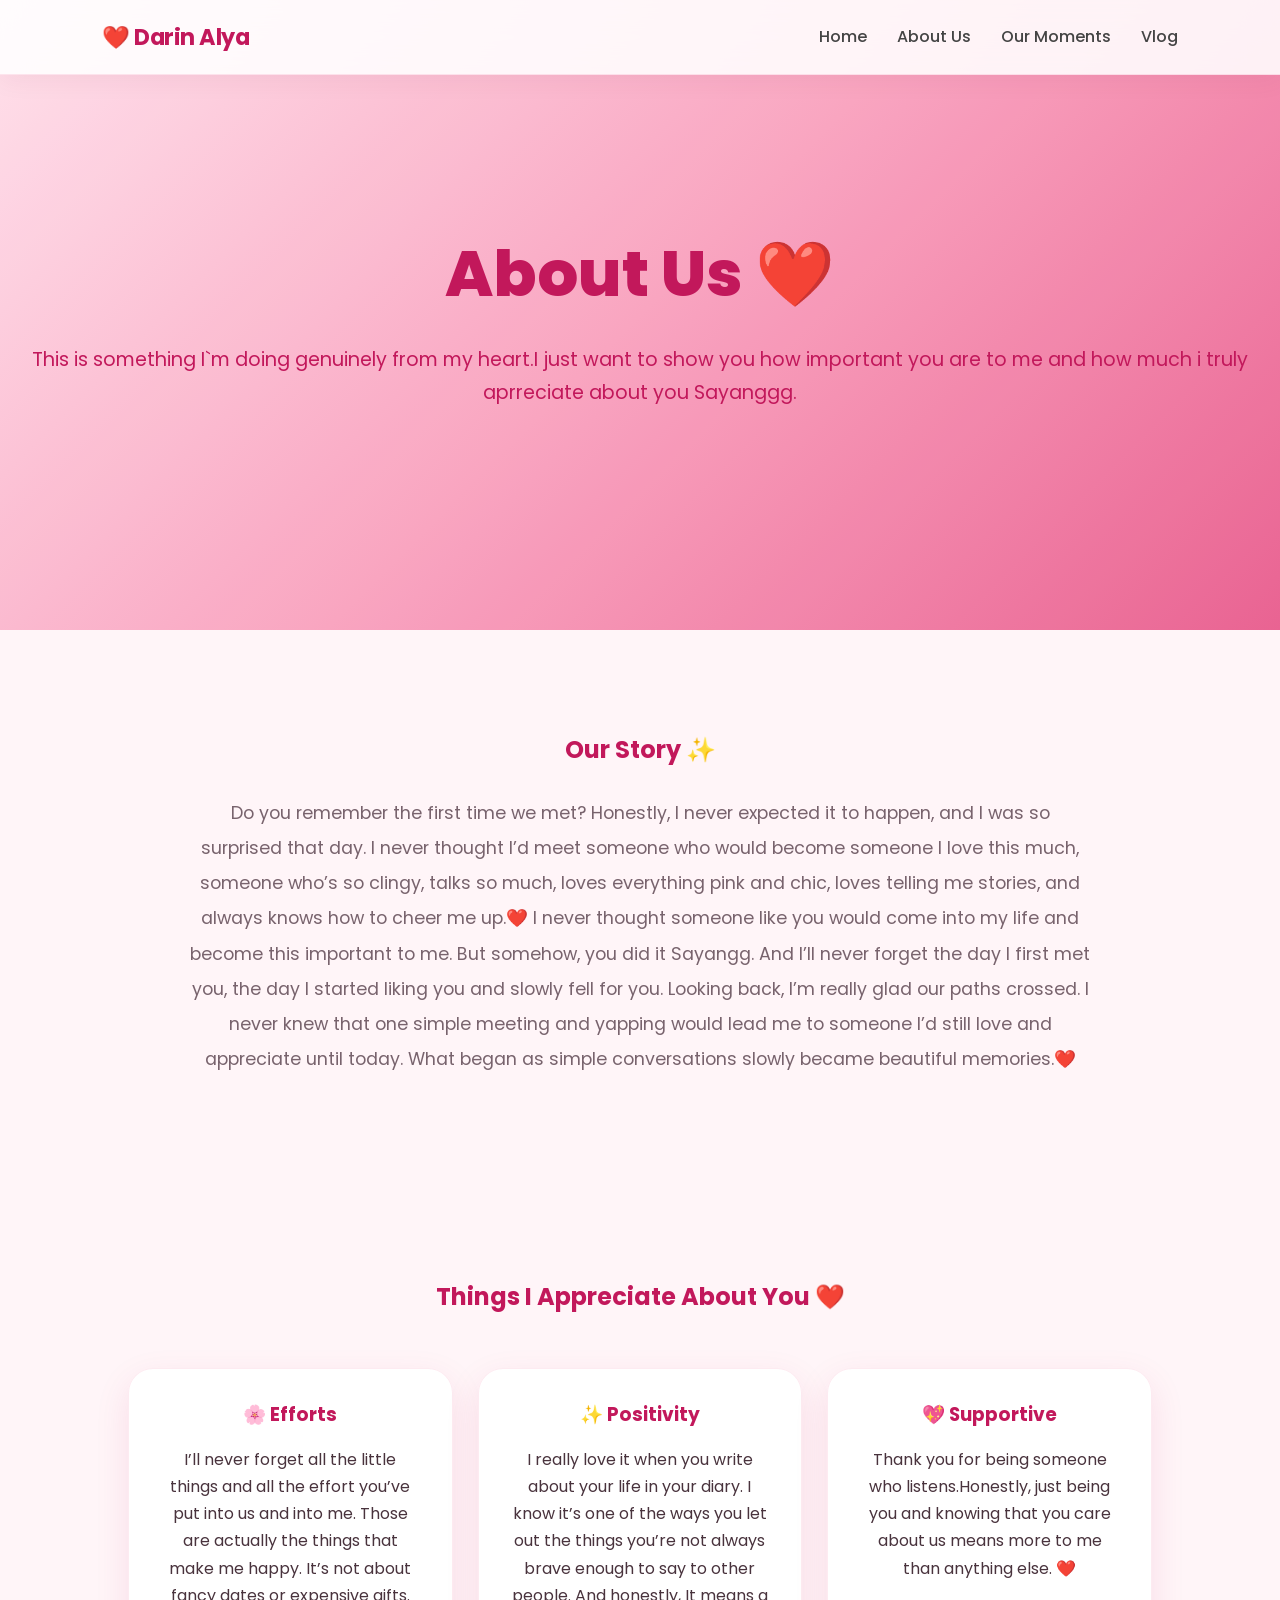
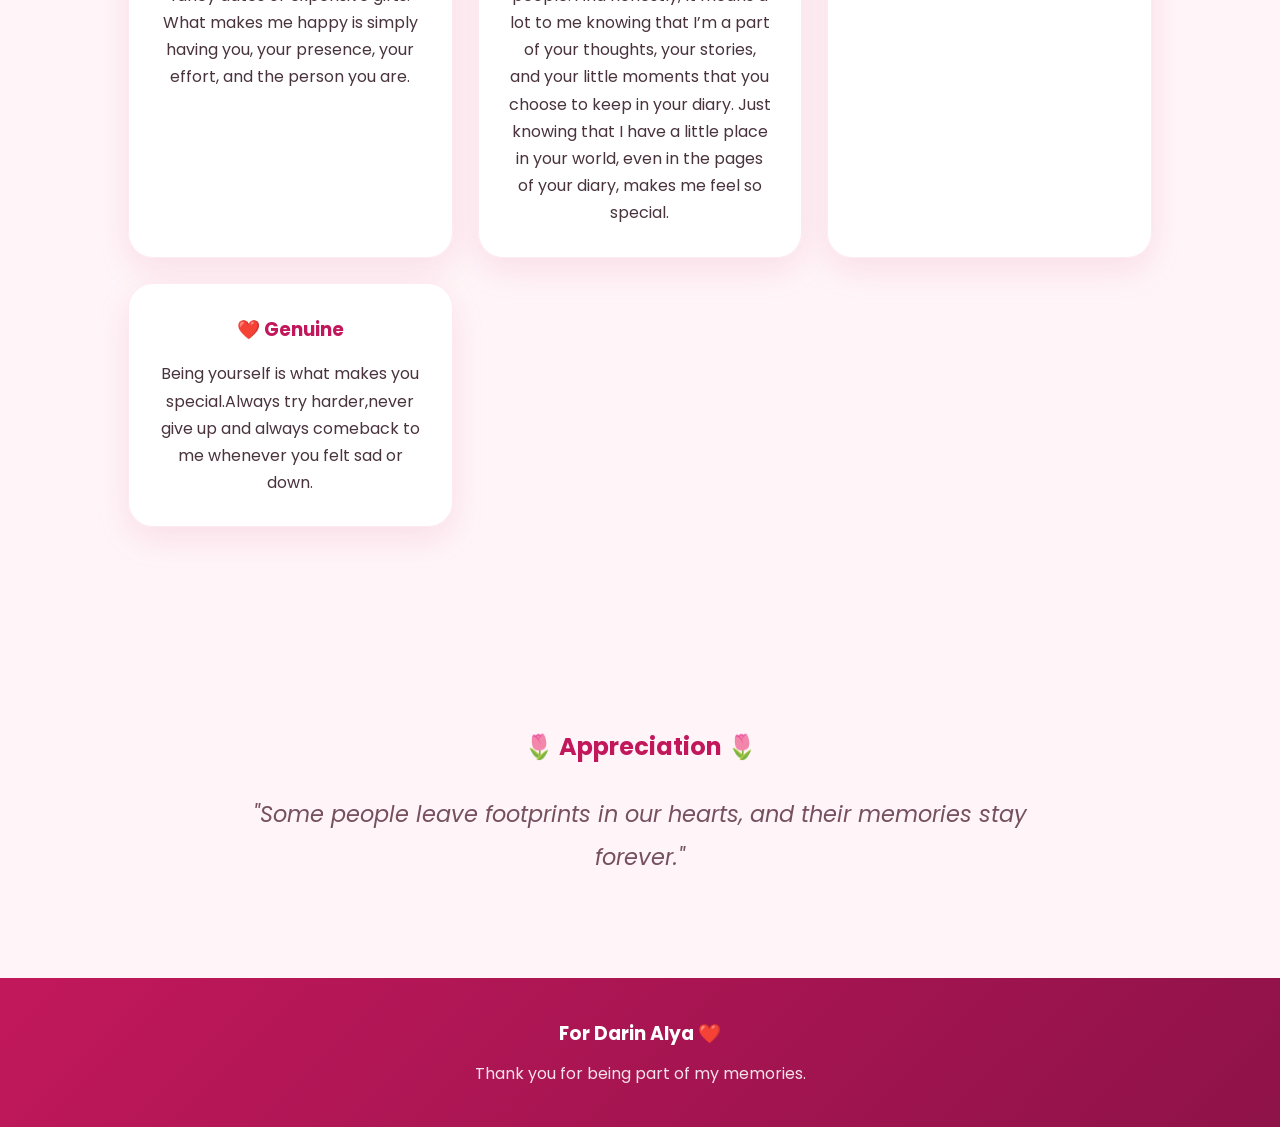
==== AboutUS.html @ a21a1df7 "Add files via upload" ====
<!DOCTYPE html>
<html lang="en">

<head>
    <meta charset="UTF-8">
    <meta name="viewport" content="width=device-width, initial-scale=1.0">

    <title>About Us ❤️</title>

    <link href="https://fonts.googleapis.com/css2?family=Poppins:wght@300;400;500;600;700&display=swap"
        rel="stylesheet">

    <link rel="stylesheet" href="CSS/styleD.css">
</head>

<body>

    <!-- Floating Hearts -->
    <div class="hearts-container"></div>

    <!-- Navbar -->
    <nav class="navbar">

        <div class="logo">
            ❤️ Darin Alya
        </div>

        <ul class="nav-links" id="navLinks">
            <li><a href="IndexD.html">Home</a></li>
            <li><a href="AboutUS.html">About Us</a></li>
            <li><a href="OurMoments.html">Our Moments</a></li>
            <li><a href="Vlog.html">Vlog</a></li>
        </ul>

        <div class="hamburger" id="hamburger">
            ☰
        </div>

    </nav>

    <!-- Hero -->

    <section class="about-hero">

        <div class="about-overlay"></div>

        <div class="about-content">

            <h1 id="aboutTitle"></h1>

            <p>
                This is something I`m doing genuinely from my heart.I just want to show you how important you are to me and how much i truly aprreciate about you Sayanggg.
            </p>

        </div>

    </section>

    <!-- Story -->

    <section class="about-story reveal">

        <h2>Our Story ✨</h2>

        <p>
            Do you remember the first time we met? Honestly, I never expected it to happen, and I was so surprised that day. I never thought I’d meet someone who would become someone I love this much, someone who’s so clingy, talks so much, loves everything pink and chic, loves telling me stories, and always knows how to cheer me up.❤️

            I never thought someone like you would come into my life and become this important to me. But somehow, you did it Sayangg. And I’ll never forget the day I first met you, the day I started liking you and slowly fell for you.

            Looking back, I’m really glad our paths crossed. I never knew that one simple meeting and yapping would lead me to someone I’d still love and appreciate until today. 
            What began as simple conversations slowly became beautiful memories.❤️

        </p>

    </section>

    <!-- Appreciation Cards -->

    <section class="qualities reveal">

        <h2>Things I Appreciate About You ❤️</h2>

        <div class="qualities-grid">

            <div class="quality-card">
                <h3>🌸 Efforts</h3>
                <p>
                    I’ll never forget all the little things and all the effort you’ve put into us and into me. Those are actually the things that make me happy. It’s not about fancy dates or expensive gifts. What makes me happy is simply having you, your presence, your effort, and the person you are.
                </p>
            </div>

            <div class="quality-card">
                <h3>✨ Positivity</h3>
                <p>
                    I really love it when you write about your life in your diary. I know it’s one of the ways you let out the things you’re not always brave enough to say to other people. And honestly, 
                    It means a lot to me knowing that I’m a part of your thoughts, your stories, and your little moments that you choose to keep in your diary. Just knowing that I have a little place in your world, even in the pages of your diary, makes me feel so special.

                </p>
            </div>

            <div class="quality-card">
                <h3>💖 Supportive</h3>
                <p>
                    Thank you for being someone who listens.Honestly, just being you and knowing that you care about us means more to me than anything else. ❤️
                </p>
            </div>

            <div class="quality-card">
                <h3>❤️ Genuine</h3>
                <p>
                    Being yourself is what makes you special.Always try harder,never give up and always comeback to me whenever you felt sad or down.
                </p>
            </div>

        </div>

    </section>

    <!-- Quote -->

    <section class="quote-section reveal">

        <h2>🌷 Appreciation 🌷</h2>

        <blockquote>
            "Some people leave footprints in our hearts,
            and their memories stay forever."
        </blockquote>

    </section>

    <!-- Footer -->

    <footer>

        <h3>For Darin Alya ❤️</h3>

        <p>
            Thank you for being part of my memories.
        </p>

    </footer>

    <script src="Javascript/script.js"></script>

</body>

</html>
---- CSS/styleD.css ----
/* ==========================
   GOOGLE FONT
========================== */
@import url('https://fonts.googleapis.com/css2?family=Poppins:wght@300;400;500;600;700;800&display=swap');

/* ==========================
   RESET
========================== */
*{
    margin:0;
    padding:0;
    box-sizing:border-box;
    font-family:'Poppins',sans-serif;
}

html{
    scroll-behavior:smooth;
}

body{
    background:#fff8fb;
    color:#444;
    overflow-x:hidden;
}

/* ==========================
   FLOATING HEARTS
========================== */
.hearts-container{
    position:fixed;
    width:100%;
    height:100%;
    top:0;
    left:0;
    pointer-events:none;
    z-index:1;
}

.heart{
    position:absolute;
    color:#ff7aa2;
    animation:floatHeart linear forwards;
    opacity:.8;
}

@keyframes floatHeart{
    from{
        transform:translateY(100vh) scale(.8);
        opacity:1;
    }

    to{
        transform:translateY(-120px) scale(1.5);
        opacity:0;
    }
}

/* ==========================
   NAVBAR
========================== */
.navbar{
    position:fixed;
    top:0;
    left:0;
    width:100%;
    z-index:1000;

    display:flex;
    justify-content:space-between;
    align-items:center;

    padding:18px 8%;

    background:rgba(255,255,255,.2);
    backdrop-filter:blur(15px);
    border-bottom:1px solid rgba(255,255,255,.3);
}

.logo{
    font-size:1.4rem;
    font-weight:700;
    color:#ff4f81;
}

.nav-links{
    display:flex;
    list-style:none;
    gap:30px;
}

.nav-links a{
    text-decoration:none;
    color:#444;
    font-weight:500;
    transition:.3s;
}

.nav-links a:hover{
    color:#ff4f81;
}

.hamburger{
    display:none;
    font-size:1.8rem;
    cursor:pointer;
}

/* ==========================
   HERO SECTION
========================== */
.hero{
    height:100vh;

    background:
    linear-gradient(
        135deg,
        #fff0f5,
        #ffd6e5,
        #ffc2d6,
        #ffb3c9
    );

    display:flex;
    justify-content:center;
    align-items:center;

    text-align:center;
    position:relative;
}

.hero-overlay{
    position:absolute;
    width:100%;
    height:100%;
    background:rgba(255,255,255,.05);
}

.hero-content{
    position:relative;
    z-index:10;
    max-width:800px;
    padding:20px;
}

.hero-content h1{
    color:#ff4f81;
    text-shadow:none;
}

.hero-content p{
    color:#555;
}

.hero-buttons{
    margin-top:35px;
}

/* ==========================
   BUTTONS
========================== */
.btn{
    display:inline-block;

    padding:14px 32px;
    margin:10px;

    border:none;
    border-radius:50px;

    background:#ff4f81;
    color:white;

    text-decoration:none;
    cursor:pointer;

    transition:.3s;
}

.btn:hover{
    transform:translateY(-5px);
    box-shadow:0 10px 25px rgba(255,79,129,.4);
}

.btn-secondary{
    background:white;
    color:#ff4f81;
}

/* ==========================
   SECTION
========================== */
.section{
    padding:100px 10%;
    text-align:center;
}

.container{
    max-width:900px;
    margin:auto;
}

.section h2{
    color:#ff4f81;
    margin-bottom:20px;
    font-size:2.5rem;
}

.section-text{
    font-size:1.1rem;
    line-height:2;
}

/* ==========================
   MEMORY CARD
========================== */
.memory-section{
    padding:60px 10%;
}

.memory-card{
    background:white;

    border-radius:30px;

    overflow:hidden;

    display:grid;
    grid-template-columns:1fr 1fr;

    box-shadow:0 15px 40px rgba(0,0,0,.08);
}

.memory-card img{
    width:100%;
    height:100%;
    object-fit:cover;
}

.memory-content{
    padding:50px;
    display:flex;
    flex-direction:column;
    justify-content:center;
}

.memory-content h2{
    color:#ff4f81;
    margin-bottom:20px;
}

.memory-content p{
    line-height:1.9;
}

/* ==========================
   QUOTE SECTION
========================== */
.quote-section{
    padding:100px 10%;
    text-align:center;
}

.quote-section h2{
    color:#ff4f81;
    margin-bottom:25px;
}

.quote-section blockquote{
    max-width:800px;
    margin:auto;

    font-size:1.4rem;
    line-height:1.8;

    color:#666;
    font-style:italic;
}

/* ==========================
   FOOTER
========================== */
footer{
    background:#ff4f81;
    color:white;
    text-align:center;
    padding:40px 20px;
}

footer h3{
    margin-bottom:10px;
}

/* ==========================
   MODAL LETTER
========================== */
.modal{
    position:fixed;
    top:0;
    left:0;

    width:100%;
    height:100%;

    display:none;
    justify-content:center;
    align-items:center;

    background:rgba(0,0,0,.6);

    z-index:5000;
}

.modal-content{
    background:white;

    width:90%;
    max-width:650px;

    padding:40px;

    border-radius:25px;

    position:relative;

    animation:popup .4s ease;
}

@keyframes popup{
    from{
        transform:scale(.7);
        opacity:0;
    }

    to{
        transform:scale(1);
        opacity:1;
    }
}

.modal-content h2{
    color:#ff4f81;
    margin-bottom:20px;
}

.modal-content p{
    line-height:2;
}

.close-btn{
    position:absolute;
    top:15px;
    right:20px;

    font-size:2rem;
    cursor:pointer;
}

/* ==========================
   REVEAL ANIMATION
========================== */
.reveal.active{
    opacity:1;
    transform:translateY(0);
}

/* ==========================
   FADE IN HERO
========================== */
.fade-in{
    animation:fadeUp 1s ease forwards;
}

.delay-1{
    animation-delay:.3s;
}

.delay-2{
    animation-delay:.6s;
}

@keyframes fadeUp{

    from{
        opacity:0;
        transform:translateY(30px);
    }

    to{
        opacity:1;
        transform:translateY(0);
    }
}

/* ==========================
   MOBILE
========================== */
@media(max-width:768px){

    .hamburger{
        display:block;
    }

    .nav-links{
        position:absolute;
        top:80px;
        right:0;

        width:250px;

        flex-direction:column;

        background:white;

        padding:25px;

        display:none;

        box-shadow:0 10px 30px rgba(0,0,0,.1);
    }

    .nav-links.active{
        display:flex;
    }

    .hero-content h1{
        font-size:2.8rem;
    }

    .hero-content p{
        font-size:1rem;
    }

    .memory-card{
        grid-template-columns:1fr;
    }

    .memory-content{
        padding:30px;
    }

    .section{
        padding:80px 8%;
    }

    .quote-section blockquote{
        font-size:1.1rem;
    }

    .btn{
        width:100%;
        max-width:280px;
    }
}

/* ==========================
   ABOUT PAGE
========================== */

.about-hero{
    height:70vh;

    background:
    linear-gradient(
        135deg,
        #ffd6e5,
        #ffc2d6,
        #ffb3c9
    );

    display:flex;
    justify-content:center;
    align-items:center;

    text-align:center;

    position:relative;
}

.about-overlay{

    position:absolute;
    width:100%;
    height:100%;

    background:rgba(255,255,255,.05);
}

.about-content{
    position:relative;
    z-index:10;
    color:#ff4f81;
    padding:20px;
}

.about-content h1{

    font-size:4rem;
    margin-bottom:15px;
}

.about-content p{

    font-size:1.2rem;
}

.about-story{

    padding:100px 10%;
    text-align:center;
}

.about-story h2{

    color:#ff4f81;
    margin-bottom:25px;
}

.about-story p{

    max-width:900px;
    margin:auto;

    line-height:2;
    font-size:1.1rem;
}

.qualities{

    padding:100px 10%;
    text-align:center;
}

.qualities h2{

    color:#ff4f81;
    margin-bottom:50px;
}

.qualities-grid{

    display:grid;

    grid-template-columns:
    repeat(auto-fit,minmax(250px,1fr));

    gap:25px;
}

.quality-card{

    background:white;

    padding:30px;

    border-radius:25px;

    box-shadow:
    0 15px 35px rgba(0,0,0,.08);

    transition:.3s;
}

.quality-card:hover{

    transform:translateY(-10px);
}

.quality-card h3{

    color:#ff4f81;
    margin-bottom:15px;
}

@media(max-width:768px){

    .about-content h1{
        font-size:2.7rem;
    }

    .about-content p{
        font-size:1rem;
    }
}

/* ==========================
   OUR MOMENTS PAGE
========================== */

.moments-hero{
    height:70vh;

    background:
    linear-gradient(
        135deg,
        #ffe4ee,
        #ffd6e5,
        #ffc2d6
    );

    display:flex;
    justify-content:center;
    align-items:center;

    text-align:center;

    position:relative;
}

.moments-overlay{

    position:absolute;

    width:100%;
    height:100%;
}

.moments-content{
    color:#ff4f81;
}   

.moments-content h1{

    font-size:4rem;
    margin-bottom:15px;
}

.moments-content p{

    font-size:1.2rem;
}

.moments-section{

    padding:100px 10%;
}

.moments-section h2{

    text-align:center;

    color:#ff4f81;

    margin-bottom:50px;
}

.moments-grid{

    display:grid;

    grid-template-columns:
    repeat(auto-fit,minmax(320px,1fr));

    gap:30px;
}

.moment-card{

    background:white;

    border-radius:25px;

    overflow:hidden;

    box-shadow:
    0 15px 35px rgba(0,0,0,.08);

    transition:.4s;
}

.moment-card:hover{

    transform:translateY(-12px);
}

.moment-card img{

    width:100%;
    height:320px;

    object-fit:cover;

    cursor:pointer;
}

.moment-info{

    padding:25px;
}

.moment-info h3{

    color:#ff4f81;
    margin-bottom:10px;
}

.moment-info p{

    line-height:1.7;
}

/* ==========================
   LIGHTBOX
========================== */

.lightbox{

    display:none;

    position:fixed;

    top:0;
    left:0;

    width:100%;
    height:100%;

    background:
    rgba(0,0,0,.9);

    justify-content:center;
    align-items:center;

    z-index:9999;
}

.lightbox img{

    max-width:90%;
    max-height:85%;

    border-radius:20px;
}

.close-lightbox{

    position:absolute;

    top:20px;
    right:35px;

    color:white;

    font-size:3rem;

    cursor:pointer;
}

/* MOBILE */

@media(max-width:768px){

    .moments-content h1{

        font-size:2.7rem;
    }

    .moments-content p{

        font-size:1rem;
    }

    .moment-card img{

        height:250px;
    }
}

.timeline-box{
    opacity:0;
    transform:translateY(40px);
}

/* ==========================
   VLOG PAGE
========================== */

.vlog-hero{
    height:70vh;
    display:flex;
    justify-content:center;
    align-items:center;
    text-align:center;

    background:linear-gradient(
        135deg,
        #ffe4ee,
        #ffd6e5,
        #ffc2d6
    );

    position:relative;
}

.vlog-content h1{
    font-size:4rem;
    color:#ff4f81;
}

.vlog-content p{
    font-size:1.2rem;
    color:#444;
}

/* SECTION */
.vlog-section{
    padding:100px 10%;
    text-align:center;
}

.vlog-section h2{
    color:#ff4f81;
    margin-bottom:50px;
}

/* GRID */
.vlog-grid{
    display:grid;
    grid-template-columns:repeat(auto-fit,minmax(300px,1fr));
    gap:30px;
}

/* CARD */
.vlog-card{
    background:white;
    border-radius:25px;
    overflow:hidden;
    box-shadow:0 15px 35px rgba(0,0,0,.08);
    transition:0.3s;
}

.vlog-card:hover{
    transform:translateY(-10px);
}

/* VIDEO */
.video-box video{
    width:100%;
    height:220px;
    object-fit:cover;
    display:block;
}

/* TEXT */
.vlog-card h3{
    color:#ff4f81;
    margin:15px 0 10px;
}

.vlog-card p{
    padding:0 15px 20px;
    color:#555;
    line-height:1.6;
}

/* QUOTE */
.vlog-quote{
    padding:80px 10%;
    text-align:center;
}

.vlog-quote blockquote{
    font-size:1.5rem;
    color:#666;
    font-style:italic;
    max-width:800px;
    margin:auto;
}

/* MOBILE */
@media(max-width:768px){

    .vlog-content h1{
        font-size:2.7rem;
    }

    .vlog-content p{
        font-size:1rem;
    }

    .video-box video{
        height:180px;
    }
}

/* REVEAL ANIMATION */

.reveal{
    opacity:0;
    transform:translateY(40px);
    transition:all .8s ease;
}

.reveal.active{
    opacity:1;
    transform:translateY(0);
}

/* CARD HOVER */

.moment-card,
.quality-card,
.vlog-card{

    transition:0.4s;
}

.moment-card:hover,
.quality-card:hover,
.vlog-card:hover{

    transform:translateY(-10px);

    box-shadow:
    0 15px 40px rgba(0,0,0,.15);
}


/* Video cards */
.video-card {
    width: 100%;
    max-width: 320px;
    margin: 0 auto;
    border-radius: 24px;
    overflow: hidden;
    background: white;
    box-shadow: 0 8px 25px rgba(0, 0, 0, 0.08);
}

/* Portrait video ratio 9:16 */
.video-card video {
    display: block;
    width: 100%;
    aspect-ratio: 9 / 16;
    height: auto;
    object-fit: cover;
}

/* Video card description */
.video-card .video-info {
    padding: 20px 14px;
    text-align: center;
}

/* Display two cards side by side */
.video-container {
    display: grid;
    grid-template-columns: repeat(2, minmax(0, 1fr));
    gap: 24px;
    max-width: 750px;
    margin: 0 auto;
}

/* Mobile responsive */
@media (max-width: 600px) {
    .video-container {
        grid-template-columns: 1fr;
        max-width: 320px;
    }
}


/* ==========================================
   DARIN ALYA — DEEP PINK DESIGN UPGRADE
========================================== */

:root {
    --pink-dark: #c2185b;
    --pink-main: #e83e78;
    --pink-hover: #ad1457;
    --pink-medium: #f477a1;
    --pink-light: #ffe0eb;
    --pink-bg: #fff5f8;
    --pink-white: #ffffff;
    --text-dark: #49333d;
    --text-muted: #78636d;

    --shadow-soft: 0 12px 35px rgba(194, 24, 91, 0.10);
    --shadow-hover: 0 18px 42px rgba(194, 24, 91, 0.18);
}

html {
    scroll-behavior: smooth;
    scroll-padding-top: 90px;
}

body {
    background: var(--pink-bg);
    color: var(--text-dark);
    line-height: 1.7;
}

/* NAVBAR */

.navbar {
    background: rgba(255, 255, 255, 0.88);
    backdrop-filter: blur(16px);
    -webkit-backdrop-filter: blur(16px);
    border-bottom: 1px solid rgba(232, 62, 120, 0.12);
    box-shadow: 0 5px 24px rgba(100, 20, 55, 0.06);
    transition: background 0.3s ease;
}

.logo {
    color: var(--pink-dark);
    letter-spacing: -0.5px;
}

.nav-links a {
    position: relative;
    transition: color 0.25s ease;
}

.nav-links a:hover {
    color: var(--pink-dark);
}

.nav-links a::after {
    content: "";
    position: absolute;
    left: 0;
    bottom: -7px;
    width: 0;
    height: 2px;
    border-radius: 10px;
    background: var(--pink-main);
    transition: width 0.3s ease;
}

.nav-links a:hover::after {
    width: 100%;
}

.hamburger {
    color: var(--pink-dark);
    transition: transform 0.25s ease;
}

.hamburger:hover {
    transform: scale(1.08);
}

/* HERO */

.hero {
    min-height: 100vh;
    background:
        radial-gradient(
            circle at 15% 20%,
            rgba(255, 177, 204, 0.42),
            transparent 38%
        ),
        linear-gradient(
            135deg,
            #fff0f5 0%,
            #ffc5d9 48%,
            #f18aad 100%
        );
}

.hero-content h1 {
    color: var(--pink-dark);
    font-weight: 800;
    letter-spacing: -1.5px;
    line-height: 1.2;
}

.hero-content p {
    color: var(--text-muted);
    line-height: 1.9;
}

/* BUTTONS */

.btn {
    background: linear-gradient(
        135deg,
        var(--pink-main),
        var(--pink-dark)
    );
    color: white;
    border: 1px solid transparent;
    box-shadow: 0 7px 18px rgba(194, 24, 91, 0.18);
    font-weight: 600;
    transition:
        transform 0.3s ease,
        box-shadow 0.3s ease,
        background 0.3s ease;
}

.btn:hover {
    background: linear-gradient(
        135deg,
        var(--pink-dark),
        var(--pink-hover)
    );
    transform: translateY(-4px);
    box-shadow: 0 12px 25px rgba(194, 24, 91, 0.25);
}

.btn-secondary {
    background: white;
    color: var(--pink-dark);
    border-color: #f4a4c0;
}

.btn-secondary:hover {
    color: white;
}

/* SECTION HEADINGS */

.section h2,
.quote-section h2,
.about-story h2,
.qualities h2,
.vlog-section h2 {
    color: var(--pink-dark);
    font-weight: 700;
}

.section-text,
.about-story p {
    color: var(--text-muted);
}

/* MEMORY CARDS */

.memory-card,
.moment-card,
.quality-card,
.vlog-card {
    background: rgba(255, 255, 255, 0.96);
    border: 1px solid rgba(232, 62, 120, 0.10);
    border-radius: 25px;
    box-shadow: var(--shadow-soft);
    transition:
        transform 0.35s ease,
        box-shadow 0.35s ease;
}

.memory-card:hover,
.moment-card:hover,
.quality-card:hover,
.vlog-card:hover {
    transform: translateY(-7px);
    box-shadow: var(--shadow-hover);
}

.memory-content h2,
.moment-card h3,
.quality-card h3,
.vlog-card h3 {
    color: var(--pink-dark);
}

/* VIDEO CARDS */

.video-box video {
    display: block;
    width: 100%;
    aspect-ratio: 9 / 16;
    height: auto;
    object-fit: cover;
    background: #f8d5e2;
}

.vlog-card {
    overflow: hidden;
}

.vlog-card p {
    color: var(--text-muted);
}

/* QUOTE */

.quote-section blockquote,
.vlog-quote blockquote {
    color: #76505f;
    font-style: italic;
    line-height: 1.9;
}

/* ABOUT PAGE */

.about-hero {
    background: linear-gradient(
        135deg,
        #ffe0eb,
        #f9a0bd,
        #e85b8c
    );
}

.about-content {
    color: var(--pink-dark);
}

.about-content h1 {
    font-weight: 800;
}

/* FOOTER */

footer {
    background: linear-gradient(
        135deg,
        #c2185b,
        #8e1248
    );
    color: white;
}

footer p {
    color: rgba(255, 255, 255, 0.88);
}

/* MODAL */

.modal {
    background: rgba(65, 15, 38, 0.58);
    backdrop-filter: blur(5px);
    -webkit-backdrop-filter: blur(5px);
    padding: 20px;
}

.modal-content {
    background: #fffafd;
    border: 1px solid rgba(232, 62, 120, 0.16);
    box-shadow: 0 20px 65px rgba(70, 10, 38, 0.22);
}

.modal-content h2,
.close-btn {
    color: var(--pink-dark);
}

/* FLOATING HEARTS */

.heart {
    color: var(--pink-main);
    opacity: 0.55;
}

/* SCROLL REVEAL */

.reveal {
    opacity: 0;
    transform: translateY(24px);
    transition:
        opacity 0.7s ease,
        transform 0.7s ease;
}

.reveal.active {
    opacity: 1;
    transform: translateY(0);
}

/* RESPONSIVE DESIGN */

@media (max-width: 768px) {
    .navbar {
        padding: 16px 6%;
    }

    .nav-links {
        background: rgba(255, 250, 252, 0.98);
        border: 1px solid rgba(232, 62, 120, 0.12);
        border-radius: 0 0 0 20px;
        box-shadow: var(--shadow-hover);
        gap: 22px;
    }

    .nav-links a::after {
        display: none;
    }

    .hero {
        min-height: 90vh;
        height: auto;
        padding: 100px 5% 70px;
    }

    .hero-content h1 {
        font-size: clamp(2.2rem, 8vw, 3rem);
    }

    .section,
    .about-story,
    .qualities,
    .vlog-section,
    .quote-section {
        padding: 65px 6%;
    }

    .memory-card {
        grid-template-columns: 1fr;
    }

    .memory-content {
        padding: 28px;
    }

    .video-box video {
        aspect-ratio: 9 / 16;
        height: auto;
    }

    .modal-content {
        padding: 30px 22px;
    }
}

/* ACCESSIBILITY */

@media (prefers-reduced-motion: reduce) {
    *,
    *::before,
    *::after {
        scroll-behavior: auto !important;
        animation-duration: 0.01ms !important;
        transition-duration: 0.01ms !important;
    }
}


/* Vlog video - smaller and balanced */

.vlog-card {
    width: 100%;
    max-width: 360px;
    margin: 0 auto;
    overflow: hidden;
    border-radius: 24px;
    background: #ffffff;
    box-shadow: 0 10px 28px rgba(194, 24, 91, 0.12);
}

.video-box {
    width: 100%;
    overflow: hidden;
    background: #f8d5e2;
}

.video-box video {
    display: block;
    width: 100%;
    height: auto;
    max-height: 480px;
    aspect-ratio: 9 / 16;
    object-fit: cover;
}

.vlog-card h3 {
    margin: 0;
    padding: 18px 12px;
    text-align: center;
    color: #c2185b;
    font-size: 1.25rem;
}

/* Mobile */
@media (max-width: 600px) {
    .vlog-card {
        max-width: 300px;
    }

    .video-box video {
        max-height: 420px;
    }
}


/* VLOG CARD - ORIGINAL LANDSCAPE STYLE */

.vlog-card {
    width: 100%;
    max-width: 480px;
    margin: 0 auto;
    overflow: hidden;
    border-radius: 24px;
    background: #ffffff;
    box-shadow: 0 10px 30px rgba(194, 24, 91, 0.12);
    transition: transform 0.3s ease, box-shadow 0.3s ease;
}

.vlog-card:hover {
    transform: translateY(-5px);
    box-shadow: 0 16px 35px rgba(194, 24, 91, 0.18);
}

.video-box {
    width: 100%;
    overflow: hidden;
    background: #f8d5e2;
}

.video-box video {
    display: block;
    width: 100%;
    height: auto;
    aspect-ratio: 16 / 9;
    object-fit: contain;
    background: #000000;
}

.vlog-card h3 {
    margin: 0;
    padding: 16px 12px;
    text-align: center;
    color: #c2185b;
    font-size: 1.25rem;
}

/* MOBILE RESPONSIVE */

@media (max-width: 600px) {
    .vlog-card {
        max-width: 100%;
    }

    .vlog-card h3 {
        font-size: 1.1rem;
    }
}


/* =================================
   OUR MOMENTS - POP OUT PHOTOCARDS
================================= */

.moment-card {
    position: relative;
    border-radius: 24px;
    overflow: hidden;
    background: #ffffff;
    border: 1px solid rgba(232, 62, 120, 0.12);

    transform: translateY(0) scale(1);
    transform-origin: center;

    box-shadow:
        0 8px 20px rgba(194, 24, 91, 0.09);

    transition:
        transform 0.35s cubic-bezier(0.2, 0.8, 0.2, 1),
        box-shadow 0.35s ease,
        border-color 0.35s ease;

    cursor: pointer;
    -webkit-tap-highlight-color: transparent;
}

/* Hover effect for laptop */

@media (hover: hover) and (pointer: fine) {
    .moment-card:hover {
        transform: translateY(-12px) scale(1.025);
        z-index: 5;

        border-color: rgba(232, 62, 120, 0.4);

        box-shadow:
            0 22px 40px rgba(194, 24, 91, 0.20),
            0 0 0 3px rgba(255, 182, 205, 0.20);
    }
}

/* Touch and click effect */

.moment-card:active {
    transform: translateY(-5px) scale(0.99);
}

/* Keep the card raised after tapping */

.moment-card.is-touched {
    transform: translateY(-10px) scale(1.025);
    z-index: 5;

    border-color: rgba(232, 62, 120, 0.45);

    box-shadow:
        0 22px 40px rgba(194, 24, 91, 0.22),
        0 0 0 3px rgba(255, 182, 205, 0.24);
}

/* Image animation */

.moment-card img {
    transition: transform 0.45s ease;
}

.moment-card.is-touched img {
    transform: scale(1.035);
}

@media (hover: hover) and (pointer: fine) {
    .moment-card:hover img {
        transform: scale(1.035);
    }
}

/* Make text remain clear */

.moment-card h3 {
    color: #c2185b;
    transition: color 0.3s ease;
}

.moment-card.is-touched h3 {
    color: #ad1457;
}

/* Mobile: avoid oversized cards */

@media (max-width: 600px) {
    .moment-card.is-touched {
        transform: translateY(-5px) scale(1.01);
    }
}

/* Respect reduced motion preferences */

@media (prefers-reduced-motion: reduce) {
    .moment-card,
    .moment-card img {
        transition: none;
    }
}
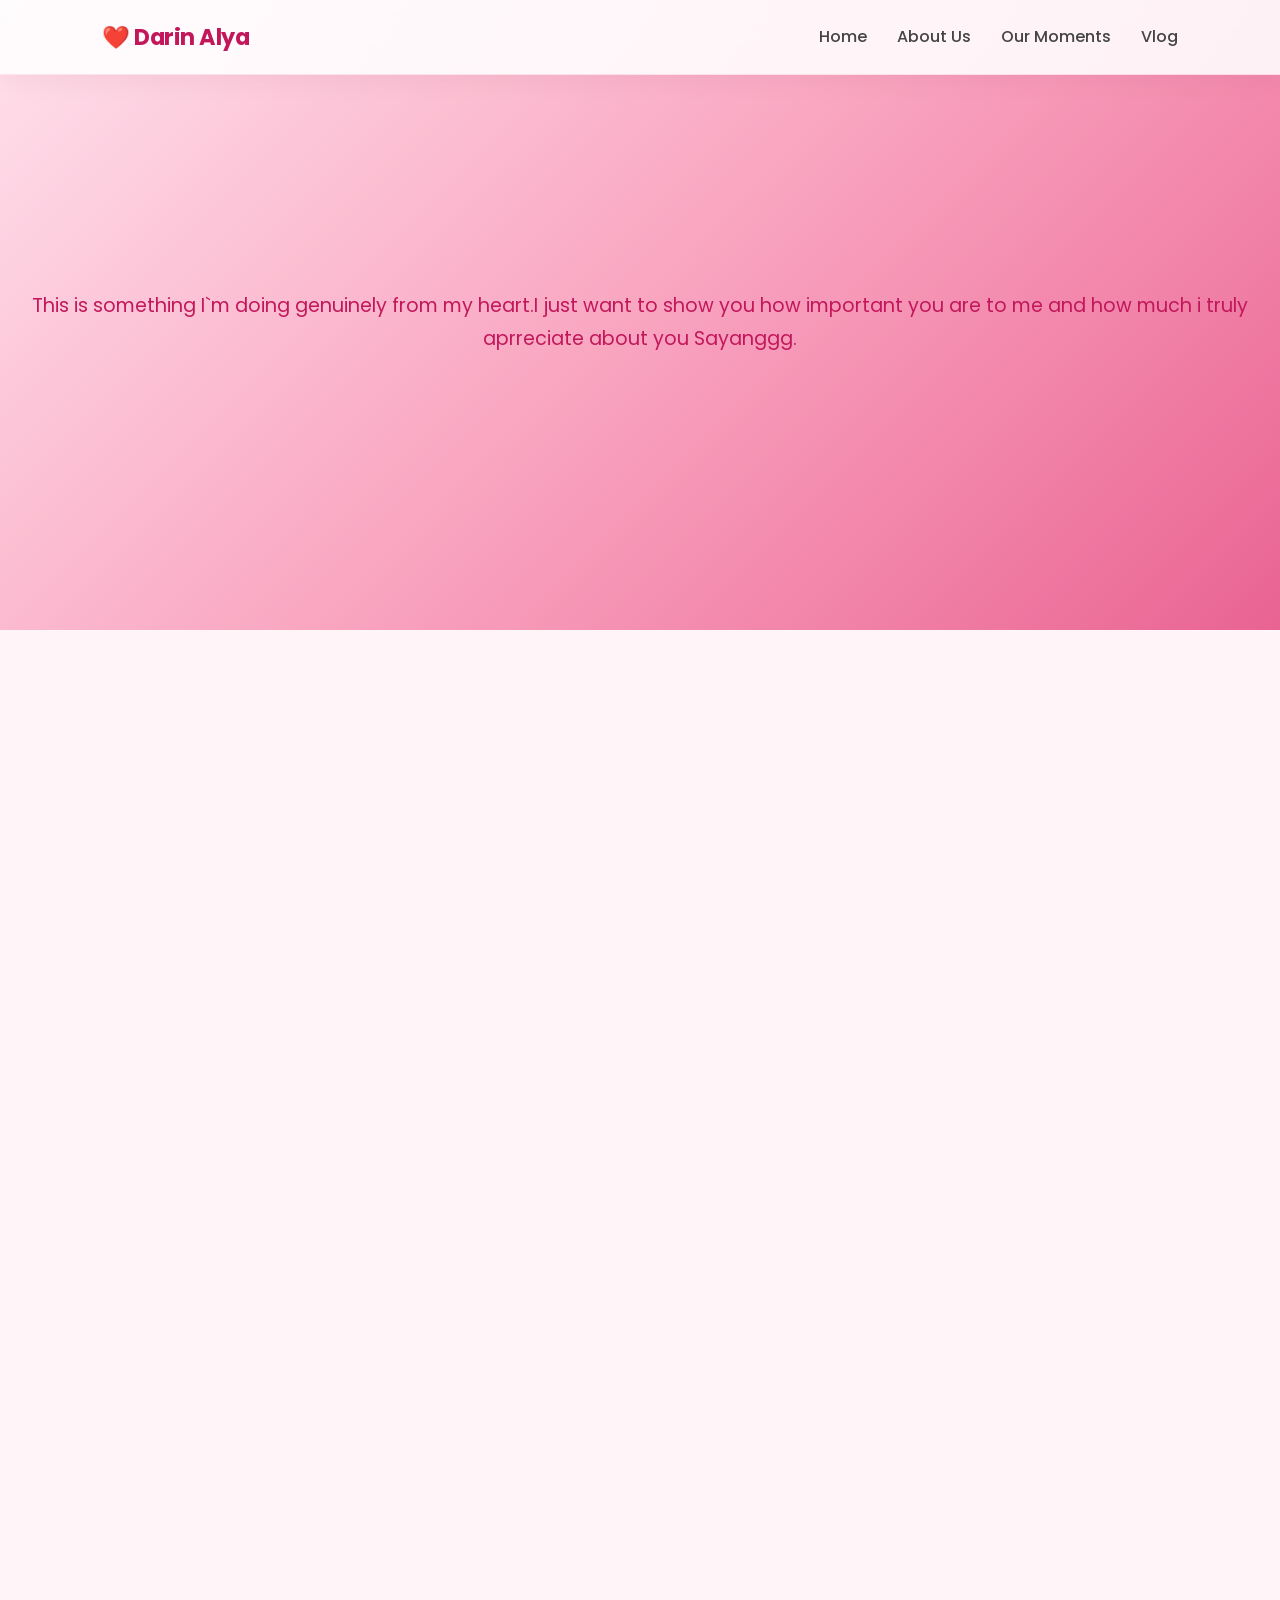
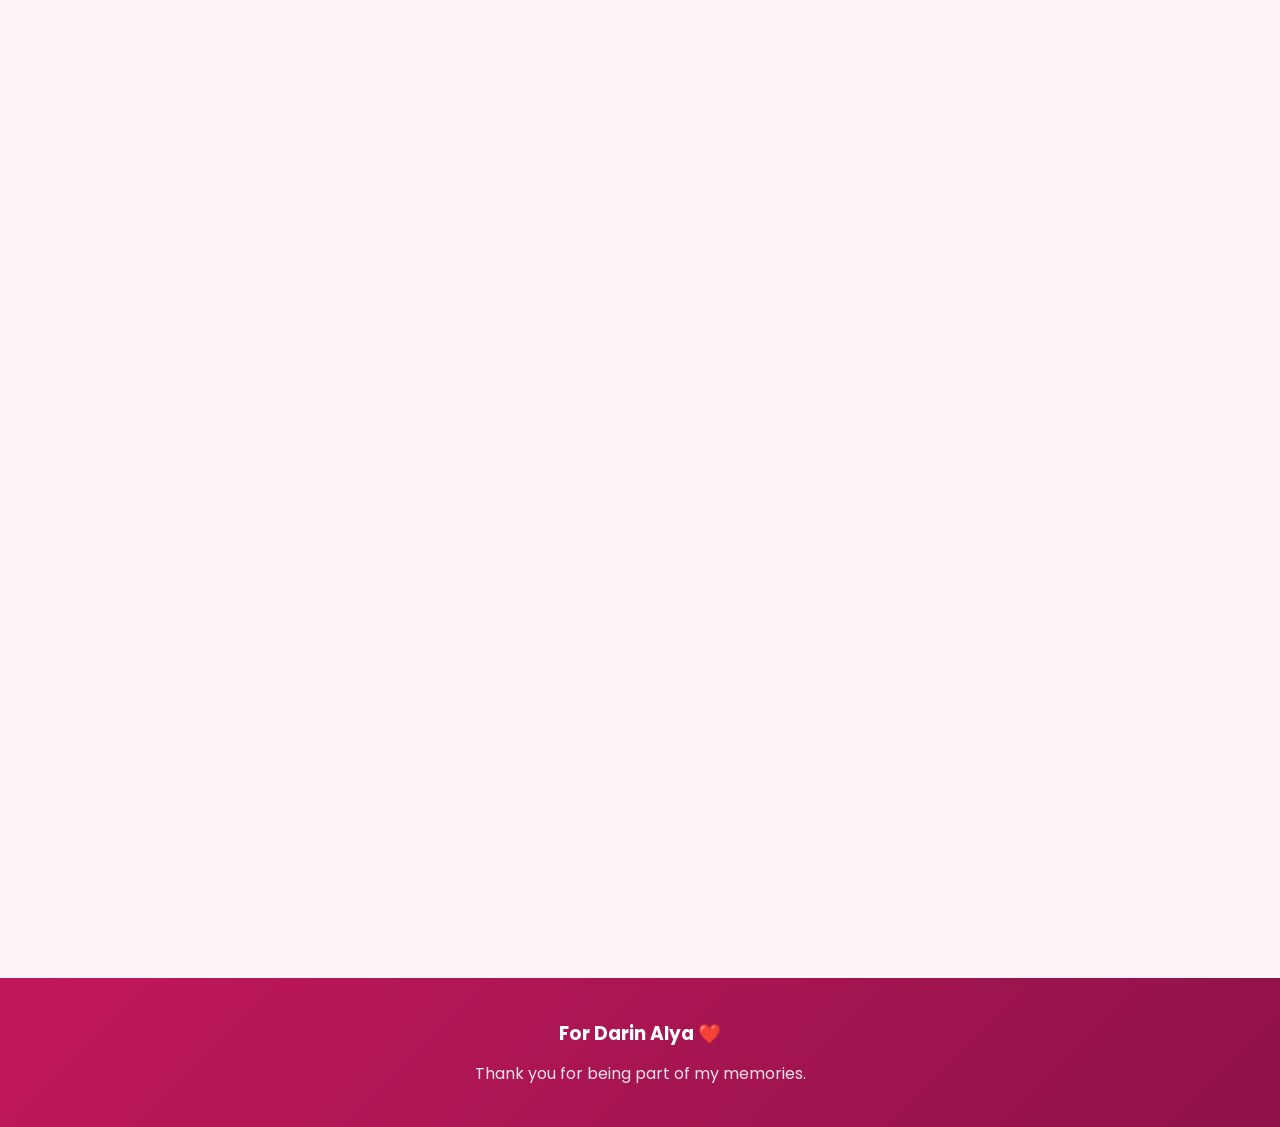
==== commit afedca56: "Update AboutUS.html" ====
--- a/AboutUS.html
+++ b/AboutUS.html
@@ -10,7 +10,7 @@
     <link href="https://fonts.googleapis.com/css2?family=Poppins:wght@300;400;500;600;700&display=swap"
         rel="stylesheet">
 
-    <link rel="stylesheet" href="CSS/styleD.css">
+    <link rel="stylesheet" href="styleD.css">
 </head>
 
 <body>
@@ -145,4 +145,4 @@
 
 </body>
 
-</html>+</html>
--- a/styleD.css
+++ b/styleD.css
@@ -0,0 +1,1558 @@
+/* ==========================
+   GOOGLE FONT
+========================== */
+@import url('https://fonts.googleapis.com/css2?family=Poppins:wght@300;400;500;600;700;800&display=swap');
+
+/* ==========================
+   RESET
+========================== */
+*{
+    margin:0;
+    padding:0;
+    box-sizing:border-box;
+    font-family:'Poppins',sans-serif;
+}
+
+html{
+    scroll-behavior:smooth;
+}
+
+body{
+    background:#fff8fb;
+    color:#444;
+    overflow-x:hidden;
+}
+
+/* ==========================
+   FLOATING HEARTS
+========================== */
+.hearts-container{
+    position:fixed;
+    width:100%;
+    height:100%;
+    top:0;
+    left:0;
+    pointer-events:none;
+    z-index:1;
+}
+
+.heart{
+    position:absolute;
+    color:#ff7aa2;
+    animation:floatHeart linear forwards;
+    opacity:.8;
+}
+
+@keyframes floatHeart{
+    from{
+        transform:translateY(100vh) scale(.8);
+        opacity:1;
+    }
+
+    to{
+        transform:translateY(-120px) scale(1.5);
+        opacity:0;
+    }
+}
+
+/* ==========================
+   NAVBAR
+========================== */
+.navbar{
+    position:fixed;
+    top:0;
+    left:0;
+    width:100%;
+    z-index:1000;
+
+    display:flex;
+    justify-content:space-between;
+    align-items:center;
+
+    padding:18px 8%;
+
+    background:rgba(255,255,255,.2);
+    backdrop-filter:blur(15px);
+    border-bottom:1px solid rgba(255,255,255,.3);
+}
+
+.logo{
+    font-size:1.4rem;
+    font-weight:700;
+    color:#ff4f81;
+}
+
+.nav-links{
+    display:flex;
+    list-style:none;
+    gap:30px;
+}
+
+.nav-links a{
+    text-decoration:none;
+    color:#444;
+    font-weight:500;
+    transition:.3s;
+}
+
+.nav-links a:hover{
+    color:#ff4f81;
+}
+
+.hamburger{
+    display:none;
+    font-size:1.8rem;
+    cursor:pointer;
+}
+
+/* ==========================
+   HERO SECTION
+========================== */
+.hero{
+    height:100vh;
+
+    background:
+    linear-gradient(
+        135deg,
+        #fff0f5,
+        #ffd6e5,
+        #ffc2d6,
+        #ffb3c9
+    );
+
+    display:flex;
+    justify-content:center;
+    align-items:center;
+
+    text-align:center;
+    position:relative;
+}
+
+.hero-overlay{
+    position:absolute;
+    width:100%;
+    height:100%;
+    background:rgba(255,255,255,.05);
+}
+
+.hero-content{
+    position:relative;
+    z-index:10;
+    max-width:800px;
+    padding:20px;
+}
+
+.hero-content h1{
+    color:#ff4f81;
+    text-shadow:none;
+}
+
+.hero-content p{
+    color:#555;
+}
+
+.hero-buttons{
+    margin-top:35px;
+}
+
+/* ==========================
+   BUTTONS
+========================== */
+.btn{
+    display:inline-block;
+
+    padding:14px 32px;
+    margin:10px;
+
+    border:none;
+    border-radius:50px;
+
+    background:#ff4f81;
+    color:white;
+
+    text-decoration:none;
+    cursor:pointer;
+
+    transition:.3s;
+}
+
+.btn:hover{
+    transform:translateY(-5px);
+    box-shadow:0 10px 25px rgba(255,79,129,.4);
+}
+
+.btn-secondary{
+    background:white;
+    color:#ff4f81;
+}
+
+/* ==========================
+   SECTION
+========================== */
+.section{
+    padding:100px 10%;
+    text-align:center;
+}
+
+.container{
+    max-width:900px;
+    margin:auto;
+}
+
+.section h2{
+    color:#ff4f81;
+    margin-bottom:20px;
+    font-size:2.5rem;
+}
+
+.section-text{
+    font-size:1.1rem;
+    line-height:2;
+}
+
+/* ==========================
+   MEMORY CARD
+========================== */
+.memory-section{
+    padding:60px 10%;
+}
+
+.memory-card{
+    background:white;
+
+    border-radius:30px;
+
+    overflow:hidden;
+
+    display:grid;
+    grid-template-columns:1fr 1fr;
+
+    box-shadow:0 15px 40px rgba(0,0,0,.08);
+}
+
+.memory-card img{
+    width:100%;
+    height:100%;
+    object-fit:cover;
+}
+
+.memory-content{
+    padding:50px;
+    display:flex;
+    flex-direction:column;
+    justify-content:center;
+}
+
+.memory-content h2{
+    color:#ff4f81;
+    margin-bottom:20px;
+}
+
+.memory-content p{
+    line-height:1.9;
+}
+
+/* ==========================
+   QUOTE SECTION
+========================== */
+.quote-section{
+    padding:100px 10%;
+    text-align:center;
+}
+
+.quote-section h2{
+    color:#ff4f81;
+    margin-bottom:25px;
+}
+
+.quote-section blockquote{
+    max-width:800px;
+    margin:auto;
+
+    font-size:1.4rem;
+    line-height:1.8;
+
+    color:#666;
+    font-style:italic;
+}
+
+/* ==========================
+   FOOTER
+========================== */
+footer{
+    background:#ff4f81;
+    color:white;
+    text-align:center;
+    padding:40px 20px;
+}
+
+footer h3{
+    margin-bottom:10px;
+}
+
+/* ==========================
+   MODAL LETTER
+========================== */
+.modal{
+    position:fixed;
+    top:0;
+    left:0;
+
+    width:100%;
+    height:100%;
+
+    display:none;
+    justify-content:center;
+    align-items:center;
+
+    background:rgba(0,0,0,.6);
+
+    z-index:5000;
+}
+
+.modal-content{
+    background:white;
+
+    width:90%;
+    max-width:650px;
+
+    padding:40px;
+
+    border-radius:25px;
+
+    position:relative;
+
+    animation:popup .4s ease;
+}
+
+@keyframes popup{
+    from{
+        transform:scale(.7);
+        opacity:0;
+    }
+
+    to{
+        transform:scale(1);
+        opacity:1;
+    }
+}
+
+.modal-content h2{
+    color:#ff4f81;
+    margin-bottom:20px;
+}
+
+.modal-content p{
+    line-height:2;
+}
+
+.close-btn{
+    position:absolute;
+    top:15px;
+    right:20px;
+
+    font-size:2rem;
+    cursor:pointer;
+}
+
+/* ==========================
+   REVEAL ANIMATION
+========================== */
+.reveal.active{
+    opacity:1;
+    transform:translateY(0);
+}
+
+/* ==========================
+   FADE IN HERO
+========================== */
+.fade-in{
+    animation:fadeUp 1s ease forwards;
+}
+
+.delay-1{
+    animation-delay:.3s;
+}
+
+.delay-2{
+    animation-delay:.6s;
+}
+
+@keyframes fadeUp{
+
+    from{
+        opacity:0;
+        transform:translateY(30px);
+    }
+
+    to{
+        opacity:1;
+        transform:translateY(0);
+    }
+}
+
+/* ==========================
+   MOBILE
+========================== */
+@media(max-width:768px){
+
+    .hamburger{
+        display:block;
+    }
+
+    .nav-links{
+        position:absolute;
+        top:80px;
+        right:0;
+
+        width:250px;
+
+        flex-direction:column;
+
+        background:white;
+
+        padding:25px;
+
+        display:none;
+
+        box-shadow:0 10px 30px rgba(0,0,0,.1);
+    }
+
+    .nav-links.active{
+        display:flex;
+    }
+
+    .hero-content h1{
+        font-size:2.8rem;
+    }
+
+    .hero-content p{
+        font-size:1rem;
+    }
+
+    .memory-card{
+        grid-template-columns:1fr;
+    }
+
+    .memory-content{
+        padding:30px;
+    }
+
+    .section{
+        padding:80px 8%;
+    }
+
+    .quote-section blockquote{
+        font-size:1.1rem;
+    }
+
+    .btn{
+        width:100%;
+        max-width:280px;
+    }
+}
+
+/* ==========================
+   ABOUT PAGE
+========================== */
+
+.about-hero{
+    height:70vh;
+
+    background:
+    linear-gradient(
+        135deg,
+        #ffd6e5,
+        #ffc2d6,
+        #ffb3c9
+    );
+
+    display:flex;
+    justify-content:center;
+    align-items:center;
+
+    text-align:center;
+
+    position:relative;
+}
+
+.about-overlay{
+
+    position:absolute;
+    width:100%;
+    height:100%;
+
+    background:rgba(255,255,255,.05);
+}
+
+.about-content{
+    position:relative;
+    z-index:10;
+    color:#ff4f81;
+    padding:20px;
+}
+
+.about-content h1{
+
+    font-size:4rem;
+    margin-bottom:15px;
+}
+
+.about-content p{
+
+    font-size:1.2rem;
+}
+
+.about-story{
+
+    padding:100px 10%;
+    text-align:center;
+}
+
+.about-story h2{
+
+    color:#ff4f81;
+    margin-bottom:25px;
+}
+
+.about-story p{
+
+    max-width:900px;
+    margin:auto;
+
+    line-height:2;
+    font-size:1.1rem;
+}
+
+.qualities{
+
+    padding:100px 10%;
+    text-align:center;
+}
+
+.qualities h2{
+
+    color:#ff4f81;
+    margin-bottom:50px;
+}
+
+.qualities-grid{
+
+    display:grid;
+
+    grid-template-columns:
+    repeat(auto-fit,minmax(250px,1fr));
+
+    gap:25px;
+}
+
+.quality-card{
+
+    background:white;
+
+    padding:30px;
+
+    border-radius:25px;
+
+    box-shadow:
+    0 15px 35px rgba(0,0,0,.08);
+
+    transition:.3s;
+}
+
+.quality-card:hover{
+
+    transform:translateY(-10px);
+}
+
+.quality-card h3{
+
+    color:#ff4f81;
+    margin-bottom:15px;
+}
+
+@media(max-width:768px){
+
+    .about-content h1{
+        font-size:2.7rem;
+    }
+
+    .about-content p{
+        font-size:1rem;
+    }
+}
+
+/* ==========================
+   OUR MOMENTS PAGE
+========================== */
+
+.moments-hero{
+    height:70vh;
+
+    background:
+    linear-gradient(
+        135deg,
+        #ffe4ee,
+        #ffd6e5,
+        #ffc2d6
+    );
+
+    display:flex;
+    justify-content:center;
+    align-items:center;
+
+    text-align:center;
+
+    position:relative;
+}
+
+.moments-overlay{
+
+    position:absolute;
+
+    width:100%;
+    height:100%;
+}
+
+.moments-content{
+    color:#ff4f81;
+}   
+
+.moments-content h1{
+
+    font-size:4rem;
+    margin-bottom:15px;
+}
+
+.moments-content p{
+
+    font-size:1.2rem;
+}
+
+.moments-section{
+
+    padding:100px 10%;
+}
+
+.moments-section h2{
+
+    text-align:center;
+
+    color:#ff4f81;
+
+    margin-bottom:50px;
+}
+
+.moments-grid{
+
+    display:grid;
+
+    grid-template-columns:
+    repeat(auto-fit,minmax(320px,1fr));
+
+    gap:30px;
+}
+
+.moment-card{
+
+    background:white;
+
+    border-radius:25px;
+
+    overflow:hidden;
+
+    box-shadow:
+    0 15px 35px rgba(0,0,0,.08);
+
+    transition:.4s;
+}
+
+.moment-card:hover{
+
+    transform:translateY(-12px);
+}
+
+.moment-card img{
+
+    width:100%;
+    height:320px;
+
+    object-fit:cover;
+
+    cursor:pointer;
+}
+
+.moment-info{
+
+    padding:25px;
+}
+
+.moment-info h3{
+
+    color:#ff4f81;
+    margin-bottom:10px;
+}
+
+.moment-info p{
+
+    line-height:1.7;
+}
+
+/* ==========================
+   LIGHTBOX
+========================== */
+
+.lightbox{
+
+    display:none;
+
+    position:fixed;
+
+    top:0;
+    left:0;
+
+    width:100%;
+    height:100%;
+
+    background:
+    rgba(0,0,0,.9);
+
+    justify-content:center;
+    align-items:center;
+
+    z-index:9999;
+}
+
+.lightbox img{
+
+    max-width:90%;
+    max-height:85%;
+
+    border-radius:20px;
+}
+
+.close-lightbox{
+
+    position:absolute;
+
+    top:20px;
+    right:35px;
+
+    color:white;
+
+    font-size:3rem;
+
+    cursor:pointer;
+}
+
+/* MOBILE */
+
+@media(max-width:768px){
+
+    .moments-content h1{
+
+        font-size:2.7rem;
+    }
+
+    .moments-content p{
+
+        font-size:1rem;
+    }
+
+    .moment-card img{
+
+        height:250px;
+    }
+}
+
+.timeline-box{
+    opacity:0;
+    transform:translateY(40px);
+}
+
+/* ==========================
+   VLOG PAGE
+========================== */
+
+.vlog-hero{
+    height:70vh;
+    display:flex;
+    justify-content:center;
+    align-items:center;
+    text-align:center;
+
+    background:linear-gradient(
+        135deg,
+        #ffe4ee,
+        #ffd6e5,
+        #ffc2d6
+    );
+
+    position:relative;
+}
+
+.vlog-content h1{
+    font-size:4rem;
+    color:#ff4f81;
+}
+
+.vlog-content p{
+    font-size:1.2rem;
+    color:#444;
+}
+
+/* SECTION */
+.vlog-section{
+    padding:100px 10%;
+    text-align:center;
+}
+
+.vlog-section h2{
+    color:#ff4f81;
+    margin-bottom:50px;
+}
+
+/* GRID */
+.vlog-grid{
+    display:grid;
+    grid-template-columns:repeat(auto-fit,minmax(300px,1fr));
+    gap:30px;
+}
+
+/* CARD */
+.vlog-card{
+    background:white;
+    border-radius:25px;
+    overflow:hidden;
+    box-shadow:0 15px 35px rgba(0,0,0,.08);
+    transition:0.3s;
+}
+
+.vlog-card:hover{
+    transform:translateY(-10px);
+}
+
+/* VIDEO */
+.video-box video{
+    width:100%;
+    height:220px;
+    object-fit:cover;
+    display:block;
+}
+
+/* TEXT */
+.vlog-card h3{
+    color:#ff4f81;
+    margin:15px 0 10px;
+}
+
+.vlog-card p{
+    padding:0 15px 20px;
+    color:#555;
+    line-height:1.6;
+}
+
+/* QUOTE */
+.vlog-quote{
+    padding:80px 10%;
+    text-align:center;
+}
+
+.vlog-quote blockquote{
+    font-size:1.5rem;
+    color:#666;
+    font-style:italic;
+    max-width:800px;
+    margin:auto;
+}
+
+/* MOBILE */
+@media(max-width:768px){
+
+    .vlog-content h1{
+        font-size:2.7rem;
+    }
+
+    .vlog-content p{
+        font-size:1rem;
+    }
+
+    .video-box video{
+        height:180px;
+    }
+}
+
+/* REVEAL ANIMATION */
+
+.reveal{
+    opacity:0;
+    transform:translateY(40px);
+    transition:all .8s ease;
+}
+
+.reveal.active{
+    opacity:1;
+    transform:translateY(0);
+}
+
+/* CARD HOVER */
+
+.moment-card,
+.quality-card,
+.vlog-card{
+
+    transition:0.4s;
+}
+
+.moment-card:hover,
+.quality-card:hover,
+.vlog-card:hover{
+
+    transform:translateY(-10px);
+
+    box-shadow:
+    0 15px 40px rgba(0,0,0,.15);
+}
+
+
+/* Video cards */
+.video-card {
+    width: 100%;
+    max-width: 320px;
+    margin: 0 auto;
+    border-radius: 24px;
+    overflow: hidden;
+    background: white;
+    box-shadow: 0 8px 25px rgba(0, 0, 0, 0.08);
+}
+
+/* Portrait video ratio 9:16 */
+.video-card video {
+    display: block;
+    width: 100%;
+    aspect-ratio: 9 / 16;
+    height: auto;
+    object-fit: cover;
+}
+
+/* Video card description */
+.video-card .video-info {
+    padding: 20px 14px;
+    text-align: center;
+}
+
+/* Display two cards side by side */
+.video-container {
+    display: grid;
+    grid-template-columns: repeat(2, minmax(0, 1fr));
+    gap: 24px;
+    max-width: 750px;
+    margin: 0 auto;
+}
+
+/* Mobile responsive */
+@media (max-width: 600px) {
+    .video-container {
+        grid-template-columns: 1fr;
+        max-width: 320px;
+    }
+}
+
+
+/* ==========================================
+   DARIN ALYA — DEEP PINK DESIGN UPGRADE
+========================================== */
+
+:root {
+    --pink-dark: #c2185b;
+    --pink-main: #e83e78;
+    --pink-hover: #ad1457;
+    --pink-medium: #f477a1;
+    --pink-light: #ffe0eb;
+    --pink-bg: #fff5f8;
+    --pink-white: #ffffff;
+    --text-dark: #49333d;
+    --text-muted: #78636d;
+
+    --shadow-soft: 0 12px 35px rgba(194, 24, 91, 0.10);
+    --shadow-hover: 0 18px 42px rgba(194, 24, 91, 0.18);
+}
+
+html {
+    scroll-behavior: smooth;
+    scroll-padding-top: 90px;
+}
+
+body {
+    background: var(--pink-bg);
+    color: var(--text-dark);
+    line-height: 1.7;
+}
+
+/* NAVBAR */
+
+.navbar {
+    background: rgba(255, 255, 255, 0.88);
+    backdrop-filter: blur(16px);
+    -webkit-backdrop-filter: blur(16px);
+    border-bottom: 1px solid rgba(232, 62, 120, 0.12);
+    box-shadow: 0 5px 24px rgba(100, 20, 55, 0.06);
+    transition: background 0.3s ease;
+}
+
+.logo {
+    color: var(--pink-dark);
+    letter-spacing: -0.5px;
+}
+
+.nav-links a {
+    position: relative;
+    transition: color 0.25s ease;
+}
+
+.nav-links a:hover {
+    color: var(--pink-dark);
+}
+
+.nav-links a::after {
+    content: "";
+    position: absolute;
+    left: 0;
+    bottom: -7px;
+    width: 0;
+    height: 2px;
+    border-radius: 10px;
+    background: var(--pink-main);
+    transition: width 0.3s ease;
+}
+
+.nav-links a:hover::after {
+    width: 100%;
+}
+
+.hamburger {
+    color: var(--pink-dark);
+    transition: transform 0.25s ease;
+}
+
+.hamburger:hover {
+    transform: scale(1.08);
+}
+
+/* HERO */
+
+.hero {
+    min-height: 100vh;
+    background:
+        radial-gradient(
+            circle at 15% 20%,
+            rgba(255, 177, 204, 0.42),
+            transparent 38%
+        ),
+        linear-gradient(
+            135deg,
+            #fff0f5 0%,
+            #ffc5d9 48%,
+            #f18aad 100%
+        );
+}
+
+.hero-content h1 {
+    color: var(--pink-dark);
+    font-weight: 800;
+    letter-spacing: -1.5px;
+    line-height: 1.2;
+}
+
+.hero-content p {
+    color: var(--text-muted);
+    line-height: 1.9;
+}
+
+/* BUTTONS */
+
+.btn {
+    background: linear-gradient(
+        135deg,
+        var(--pink-main),
+        var(--pink-dark)
+    );
+    color: white;
+    border: 1px solid transparent;
+    box-shadow: 0 7px 18px rgba(194, 24, 91, 0.18);
+    font-weight: 600;
+    transition:
+        transform 0.3s ease,
+        box-shadow 0.3s ease,
+        background 0.3s ease;
+}
+
+.btn:hover {
+    background: linear-gradient(
+        135deg,
+        var(--pink-dark),
+        var(--pink-hover)
+    );
+    transform: translateY(-4px);
+    box-shadow: 0 12px 25px rgba(194, 24, 91, 0.25);
+}
+
+.btn-secondary {
+    background: white;
+    color: var(--pink-dark);
+    border-color: #f4a4c0;
+}
+
+.btn-secondary:hover {
+    color: white;
+}
+
+/* SECTION HEADINGS */
+
+.section h2,
+.quote-section h2,
+.about-story h2,
+.qualities h2,
+.vlog-section h2 {
+    color: var(--pink-dark);
+    font-weight: 700;
+}
+
+.section-text,
+.about-story p {
+    color: var(--text-muted);
+}
+
+/* MEMORY CARDS */
+
+.memory-card,
+.moment-card,
+.quality-card,
+.vlog-card {
+    background: rgba(255, 255, 255, 0.96);
+    border: 1px solid rgba(232, 62, 120, 0.10);
+    border-radius: 25px;
+    box-shadow: var(--shadow-soft);
+    transition:
+        transform 0.35s ease,
+        box-shadow 0.35s ease;
+}
+
+.memory-card:hover,
+.moment-card:hover,
+.quality-card:hover,
+.vlog-card:hover {
+    transform: translateY(-7px);
+    box-shadow: var(--shadow-hover);
+}
+
+.memory-content h2,
+.moment-card h3,
+.quality-card h3,
+.vlog-card h3 {
+    color: var(--pink-dark);
+}
+
+/* VIDEO CARDS */
+
+.video-box video {
+    display: block;
+    width: 100%;
+    aspect-ratio: 9 / 16;
+    height: auto;
+    object-fit: cover;
+    background: #f8d5e2;
+}
+
+.vlog-card {
+    overflow: hidden;
+}
+
+.vlog-card p {
+    color: var(--text-muted);
+}
+
+/* QUOTE */
+
+.quote-section blockquote,
+.vlog-quote blockquote {
+    color: #76505f;
+    font-style: italic;
+    line-height: 1.9;
+}
+
+/* ABOUT PAGE */
+
+.about-hero {
+    background: linear-gradient(
+        135deg,
+        #ffe0eb,
+        #f9a0bd,
+        #e85b8c
+    );
+}
+
+.about-content {
+    color: var(--pink-dark);
+}
+
+.about-content h1 {
+    font-weight: 800;
+}
+
+/* FOOTER */
+
+footer {
+    background: linear-gradient(
+        135deg,
+        #c2185b,
+        #8e1248
+    );
+    color: white;
+}
+
+footer p {
+    color: rgba(255, 255, 255, 0.88);
+}
+
+/* MODAL */
+
+.modal {
+    background: rgba(65, 15, 38, 0.58);
+    backdrop-filter: blur(5px);
+    -webkit-backdrop-filter: blur(5px);
+    padding: 20px;
+}
+
+.modal-content {
+    background: #fffafd;
+    border: 1px solid rgba(232, 62, 120, 0.16);
+    box-shadow: 0 20px 65px rgba(70, 10, 38, 0.22);
+}
+
+.modal-content h2,
+.close-btn {
+    color: var(--pink-dark);
+}
+
+/* FLOATING HEARTS */
+
+.heart {
+    color: var(--pink-main);
+    opacity: 0.55;
+}
+
+/* SCROLL REVEAL */
+
+.reveal {
+    opacity: 0;
+    transform: translateY(24px);
+    transition:
+        opacity 0.7s ease,
+        transform 0.7s ease;
+}
+
+.reveal.active {
+    opacity: 1;
+    transform: translateY(0);
+}
+
+/* RESPONSIVE DESIGN */
+
+@media (max-width: 768px) {
+    .navbar {
+        padding: 16px 6%;
+    }
+
+    .nav-links {
+        background: rgba(255, 250, 252, 0.98);
+        border: 1px solid rgba(232, 62, 120, 0.12);
+        border-radius: 0 0 0 20px;
+        box-shadow: var(--shadow-hover);
+        gap: 22px;
+    }
+
+    .nav-links a::after {
+        display: none;
+    }
+
+    .hero {
+        min-height: 90vh;
+        height: auto;
+        padding: 100px 5% 70px;
+    }
+
+    .hero-content h1 {
+        font-size: clamp(2.2rem, 8vw, 3rem);
+    }
+
+    .section,
+    .about-story,
+    .qualities,
+    .vlog-section,
+    .quote-section {
+        padding: 65px 6%;
+    }
+
+    .memory-card {
+        grid-template-columns: 1fr;
+    }
+
+    .memory-content {
+        padding: 28px;
+    }
+
+    .video-box video {
+        aspect-ratio: 9 / 16;
+        height: auto;
+    }
+
+    .modal-content {
+        padding: 30px 22px;
+    }
+}
+
+/* ACCESSIBILITY */
+
+@media (prefers-reduced-motion: reduce) {
+    *,
+    *::before,
+    *::after {
+        scroll-behavior: auto !important;
+        animation-duration: 0.01ms !important;
+        transition-duration: 0.01ms !important;
+    }
+}
+
+
+/* Vlog video - smaller and balanced */
+
+.vlog-card {
+    width: 100%;
+    max-width: 360px;
+    margin: 0 auto;
+    overflow: hidden;
+    border-radius: 24px;
+    background: #ffffff;
+    box-shadow: 0 10px 28px rgba(194, 24, 91, 0.12);
+}
+
+.video-box {
+    width: 100%;
+    overflow: hidden;
+    background: #f8d5e2;
+}
+
+.video-box video {
+    display: block;
+    width: 100%;
+    height: auto;
+    max-height: 480px;
+    aspect-ratio: 9 / 16;
+    object-fit: cover;
+}
+
+.vlog-card h3 {
+    margin: 0;
+    padding: 18px 12px;
+    text-align: center;
+    color: #c2185b;
+    font-size: 1.25rem;
+}
+
+/* Mobile */
+@media (max-width: 600px) {
+    .vlog-card {
+        max-width: 300px;
+    }
+
+    .video-box video {
+        max-height: 420px;
+    }
+}
+
+
+/* VLOG CARD - ORIGINAL LANDSCAPE STYLE */
+
+.vlog-card {
+    width: 100%;
+    max-width: 480px;
+    margin: 0 auto;
+    overflow: hidden;
+    border-radius: 24px;
+    background: #ffffff;
+    box-shadow: 0 10px 30px rgba(194, 24, 91, 0.12);
+    transition: transform 0.3s ease, box-shadow 0.3s ease;
+}
+
+.vlog-card:hover {
+    transform: translateY(-5px);
+    box-shadow: 0 16px 35px rgba(194, 24, 91, 0.18);
+}
+
+.video-box {
+    width: 100%;
+    overflow: hidden;
+    background: #f8d5e2;
+}
+
+.video-box video {
+    display: block;
+    width: 100%;
+    height: auto;
+    aspect-ratio: 16 / 9;
+    object-fit: contain;
+    background: #000000;
+}
+
+.vlog-card h3 {
+    margin: 0;
+    padding: 16px 12px;
+    text-align: center;
+    color: #c2185b;
+    font-size: 1.25rem;
+}
+
+/* MOBILE RESPONSIVE */
+
+@media (max-width: 600px) {
+    .vlog-card {
+        max-width: 100%;
+    }
+
+    .vlog-card h3 {
+        font-size: 1.1rem;
+    }
+}
+
+
+/* =================================
+   OUR MOMENTS - POP OUT PHOTOCARDS
+================================= */
+
+.moment-card {
+    position: relative;
+    border-radius: 24px;
+    overflow: hidden;
+    background: #ffffff;
+    border: 1px solid rgba(232, 62, 120, 0.12);
+
+    transform: translateY(0) scale(1);
+    transform-origin: center;
+
+    box-shadow:
+        0 8px 20px rgba(194, 24, 91, 0.09);
+
+    transition:
+        transform 0.35s cubic-bezier(0.2, 0.8, 0.2, 1),
+        box-shadow 0.35s ease,
+        border-color 0.35s ease;
+
+    cursor: pointer;
+    -webkit-tap-highlight-color: transparent;
+}
+
+/* Hover effect for laptop */
+
+@media (hover: hover) and (pointer: fine) {
+    .moment-card:hover {
+        transform: translateY(-12px) scale(1.025);
+        z-index: 5;
+
+        border-color: rgba(232, 62, 120, 0.4);
+
+        box-shadow:
+            0 22px 40px rgba(194, 24, 91, 0.20),
+            0 0 0 3px rgba(255, 182, 205, 0.20);
+    }
+}
+
+/* Touch and click effect */
+
+.moment-card:active {
+    transform: translateY(-5px) scale(0.99);
+}
+
+/* Keep the card raised after tapping */
+
+.moment-card.is-touched {
+    transform: translateY(-10px) scale(1.025);
+    z-index: 5;
+
+    border-color: rgba(232, 62, 120, 0.45);
+
+    box-shadow:
+        0 22px 40px rgba(194, 24, 91, 0.22),
+        0 0 0 3px rgba(255, 182, 205, 0.24);
+}
+
+/* Image animation */
+
+.moment-card img {
+    transition: transform 0.45s ease;
+}
+
+.moment-card.is-touched img {
+    transform: scale(1.035);
+}
+
+@media (hover: hover) and (pointer: fine) {
+    .moment-card:hover img {
+        transform: scale(1.035);
+    }
+}
+
+/* Make text remain clear */
+
+.moment-card h3 {
+    color: #c2185b;
+    transition: color 0.3s ease;
+}
+
+.moment-card.is-touched h3 {
+    color: #ad1457;
+}
+
+/* Mobile: avoid oversized cards */
+
+@media (max-width: 600px) {
+    .moment-card.is-touched {
+        transform: translateY(-5px) scale(1.01);
+    }
+}
+
+/* Respect reduced motion preferences */
+
+@media (prefers-reduced-motion: reduce) {
+    .moment-card,
+    .moment-card img {
+        transition: none;
+    }
+}
+
+
+/* MOBILE LETTER SCROLL FIX */
+.modal {
+    max-height: 100dvh;
+    overflow-y: auto;
+    -webkit-overflow-scrolling: touch;
+}
+.modal-content {
+    max-height: calc(100dvh - 40px);
+    overflow-y: auto;
+    overscroll-behavior: contain;
+    -webkit-overflow-scrolling: touch;
+}
+@media (max-width: 768px) {
+    .modal-content {
+        padding: 48px 22px 28px;
+    }
+    .close-btn {
+        position: sticky;
+        top: 0;
+        display: block;
+        width: fit-content;
+        margin: -32px -6px 4px auto;
+        z-index: 2;
+    }
+}
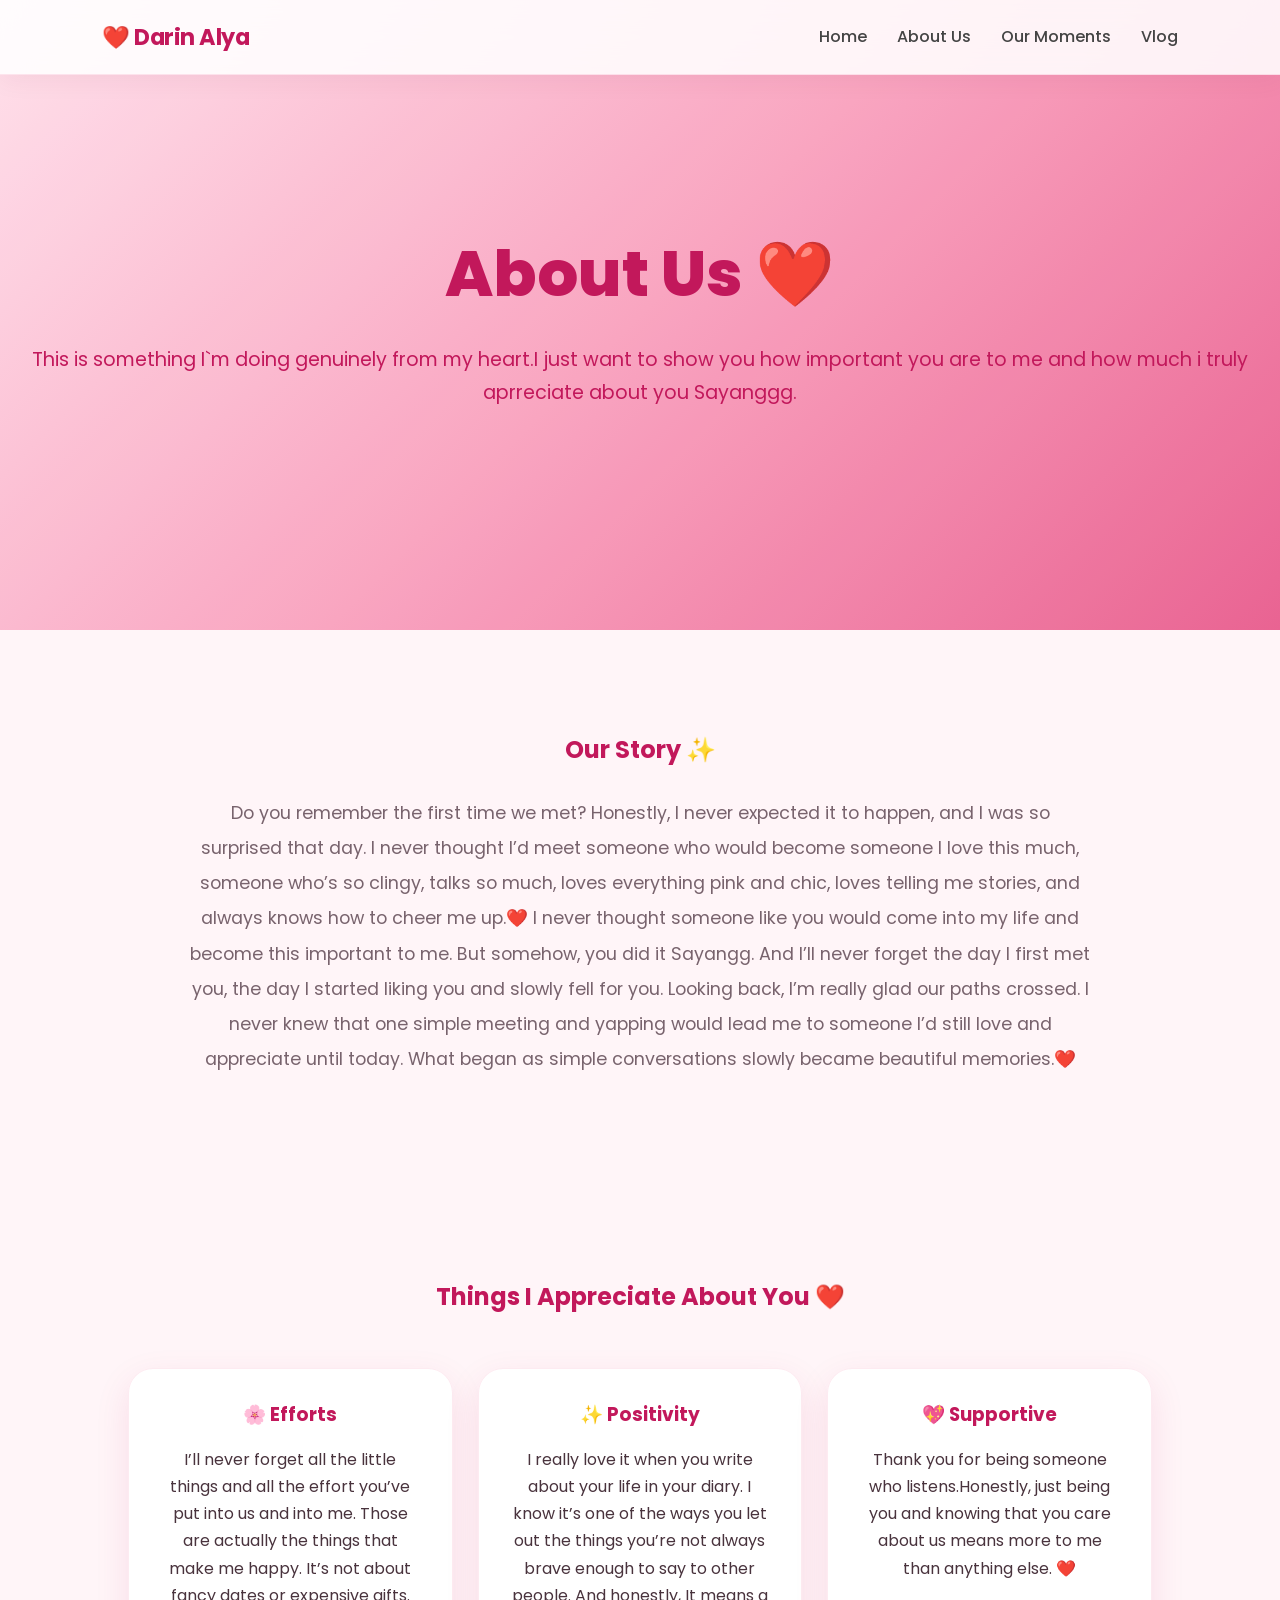
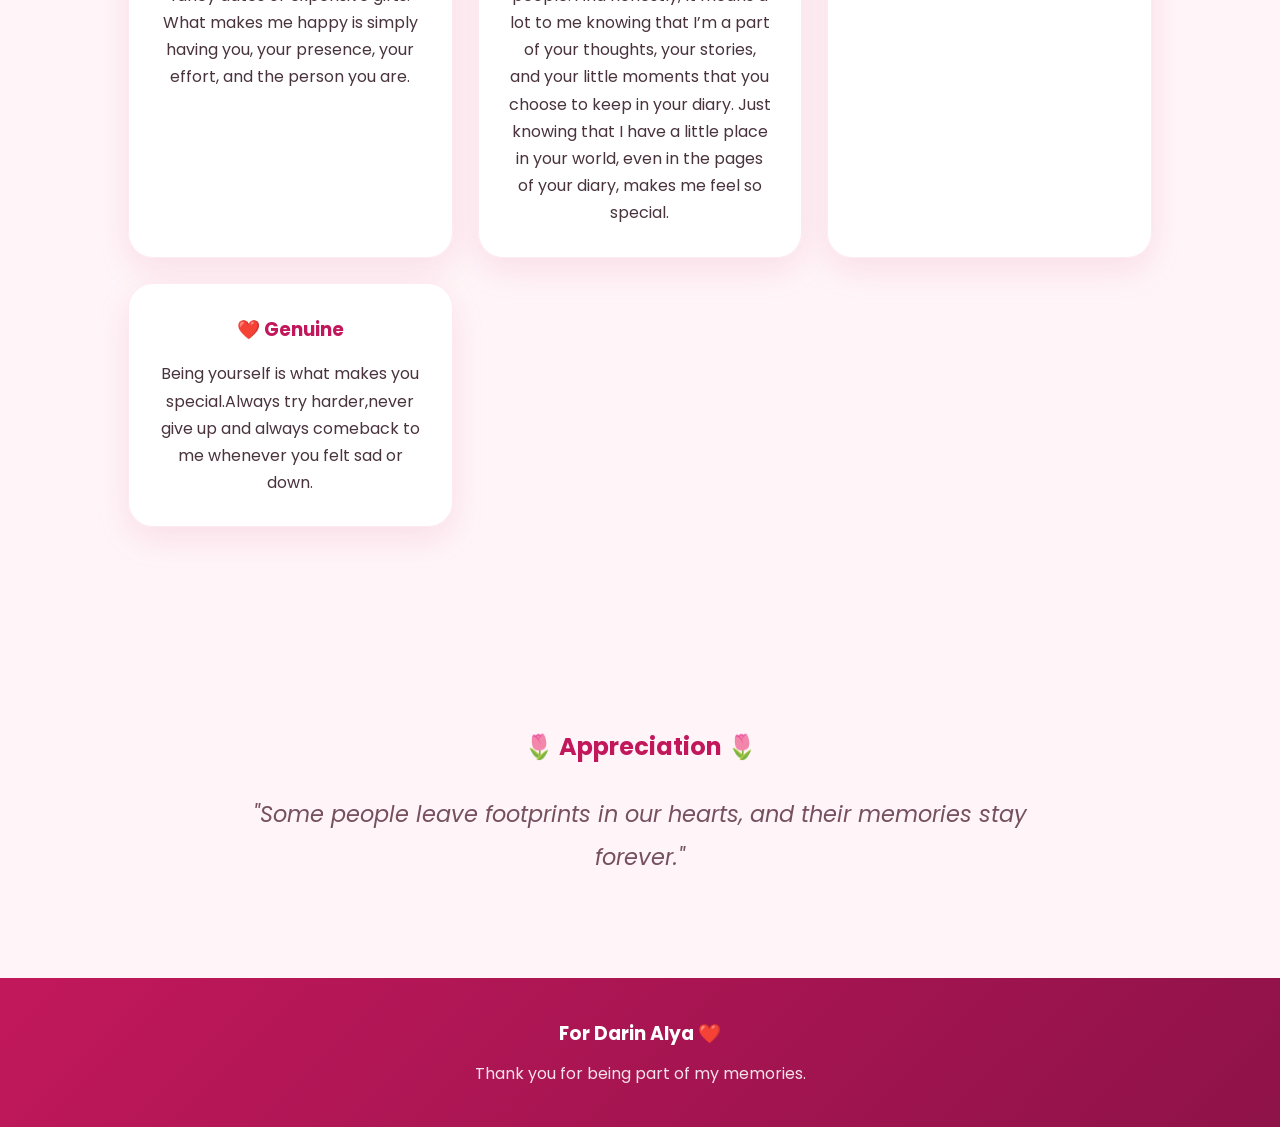
==== commit da7f0d75: "Update AboutUS.html" ====
--- a/AboutUS.html
+++ b/AboutUS.html
@@ -141,7 +141,7 @@
 
     </footer>
 
-    <script src="Javascript/script.js"></script>
+    <script src="script.js"></script>
 
 </body>
 
